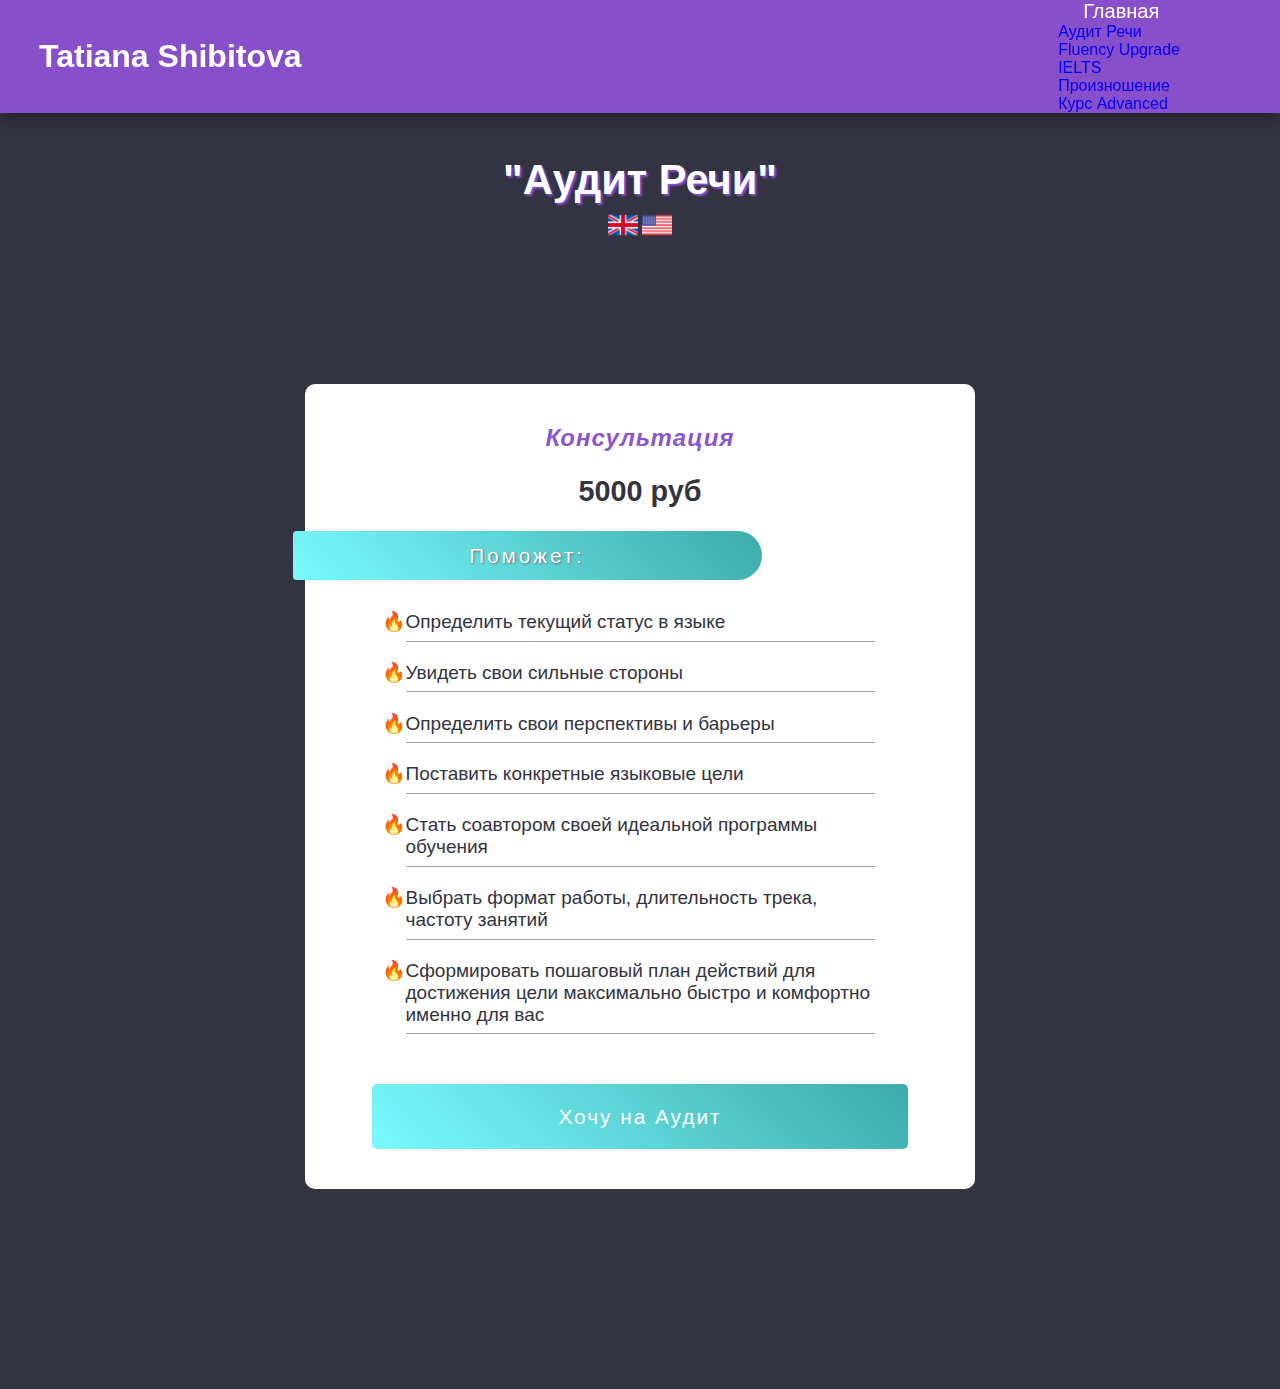
==== audit.html @ 9be50cd2 "Add files via upload" ====
<!DOCTYPE html>
<html lang="en">
<head>
    <meta charset="UTF-8">
    <meta name="viewport" content="width=device-width, initial-scale=1.0">
    <title>Document</title>
    <link rel="stylesheet" href="course.css">
    <link rel="icon" href="eng.png">
</head>
<body>
    <div class="navigation" onclick="show()">
        <button class="hamburger"  >
            <div id="bar1" class="bar"></div>
            <div id="bar2" class="bar"></div>
            <div id="bar3" class="bar"></div>
        </button>

        <div class= 'nav'>
            <ul>
                <li><a href="index.html" class="item ">Главная</a></li>
                <li><a href="audit.html" class="item ">Аудит Речи</a></li>
                <li><a href="course1.html" class="item ">Fluency Upgrade</a></li>
                <li><a href="course1.html" class="item ">IELTS</a></li>
                <li><a href="course1.html" class="item ">Произношение</a></li>
                <li><a href="course1.html" class="item ">Курс Advanced</a></li>
                <li><a href="#contact" class="item ">Отзывы</a></li>
            </ul>
        </div>
    </div>

    <nav class="navbar">
        <div class="logo">
            <h1>Tatiana Shibitova</h1>
        </div>
        <div class="menu">
            <a class="menu-item" href="index.html">Главная</a>
            <li><a href="audit.html" class="item ">Аудит Речи</a></li>
                <li><a href="course1.html" class="item ">Fluency Upgrade</a></li>
                <li><a href="course1.html" class="item ">IELTS</a></li>
                <li><a href="course1.html" class="item ">Произношение</a></li>
                <li><a href="course1.html" class="item ">Курс Advanced</a></li>
        </div>
    </nav>

    <div class="main">
        <div class="main-title">
            <h2>"Аудит Речи"</h2>
            <div class="img-wrap">
                <img src="./img/united-kingdom (1).png" alt="" width="30px"> 
                <img src="./img/united-states.png" alt="" width="30px">
            </div>
        </div>
    </div>

<div class="price-cont-wrap">
    <div class="card-cont">
        <div class="card plus">
            <h2><i>Консультация</i> </h2>
            <h1>5000 руб</h1>
            <h3>Поможет: </h3>
            <ul class="audit">
                <li> Определить текущий статус в языке</li>
                <li>Увидеть свои сильные стороны </li>
                <li> Определить свои перспективы и барьеры</li>
                <li> Поставить конкретные языковые цели</li>
                <li>Стать соавтором своей идеальной программы обучения</li>
                <li>Выбрать формат работы, длительность трека, частоту занятий</li>
                <li>Сформировать пошаговый план действий для достижения цели максимально быстро и комфортно именно для вас</li>
                
                <button>Хочу на Аудит</button>
            </ul>
        </div>
    </div>
</div>

<script src="script.js"></script>
</body>
</html>
---- course.css ----
*{
    margin: 0;
    padding: 0;
    box-sizing: border-box;
    font-family:'Roboto', sans-serif;
}
body{
    background: var(--sections-bg);
}


html{
    scroll-behavior: smooth;
}
ul{
    list-style: none;;
}
a{
    text-decoration: none;
}
img{
    /* display: block; */
    max-width: 100%;
    height: auto;
}


:root{
    --main-color:#8850ccfd;
    --about-color:#f0ece0;
    --big-font:5rem;
    --radius:6px;
    --text-color:#c4c4c4f3;
    --text-color2:#341283;
    --sections-bg:#343341;
}


.container {
	/* min-height: 100vh; */
	width: 100%;
	display: flex;
	align-items: center;
	justify-content: center;
}


.nav{
    position: absolute;
    /* top: 120px;
    right: 40px;
    width: 227px; */
    display: flex;
    flex-direction: column;
    align-items: center;
    justify-content: center;
    width: 100%;
    background-color: var(--main-color);
}

.navigation{
    display: none;
    position: fixed;
    top: -100%;
    /* right: -400px; */
    /* right: -100%; */
    /* width: 170px; */
    /* height: 100%; */
    width: 100%;
    background-color: var(--main-color);
    transition: .5s;
	z-index: 20;
    
}
.nav ul li a{
    color: white;
    list-style-type: none;
}
.navigation ul li {
    color: #fff;
/*     text-align: right; */
    text-transform: uppercase;
    list-style-type: none;
    font-size: 16px;
    padding: 25px 20px;
	/* margin-left: 120px; */
}

.hamburger, .bar{
    position: fixed;
} 

.hamburger{
    display: block;
    top: 7%;
    left: 85%;
    width: 30px;
    height: 45px;
    transform: translateY(-50%);
    border: 0;
    background: 0 0;
}

.bar{
    top: 3px;
    background: #fefefe;
    width: 100%;
    height: 4px;
    transition: all .3s ease-in;
}

#bar2{
    top: 11px;
}

#bar3{
    top: 19px;
}

.navigation.active{
    top: 52px;
	background-color: var(--main-color);
}

.hamburger.open #bar1{
    background-color: #fff;
    transform: rotate(45deg) translate(6px, 5px);
}

.hamburger.open #bar2{
    background-color: transparent;
}

.hamburger.open #bar3{
    background-color: #fff;
    transform: rotate(-45deg) translate(6px, -5px);
}



.navbar {
    width: 100%;
    display: flex;
    justify-content: space-between;
    align-items: center;
    min-height: 60px;
    position: fixed;
    background-color: var(--main-color);
    color: white;
    box-shadow: 0 5px 15px 0 rgb(0,0,0,0.4);
    top: 0;
	z-index: 10;
}
.logo{
    margin-left: 39px;
    /* text-shadow: -2px 2px 2px #2c2c2c; */
}
.menu{
    margin-left: 100px;
    margin-right: 100px;
    list-style: none;
}
.menu-item{
    margin-left: 25px;
    color: #ffffff;
    text-decoration-line: none;
    font-size: 20px;
}




.main{
    /* min-height: 100vh; */
    background-color: var(--sections-bg);
}
.main-title{
    display: flex;
    flex-direction: column;
    align-items: center;
    color: white;
    padding-top: 150px;
}
.main-title h2{
    font-size: 2.6rem;
    text-shadow: 2px 2px 2px var(--main-color);
    text-transform: capitalize;
    line-height: 60px;
}
.main-title h4{
    font-size: 1.2rem;
    text-transform: capitalize;
    margin-top: 15px;
}
.price-cont-wrap{
    display: flex;
    flex-direction: column;
    align-items: center;
    padding-bottom: 200px;
}

.check-div{
    display: flex;
    margin: 40px;
}
.check{
    padding: 8px 10px;
    color: var(--sections-bg);
    background-color: #e0a6fffd;
    margin: 15px;
    font-size: 19px;
    font-weight: 600;
    border-radius: var(--radius);
}


/* .one{
    background:linear-gradient(#79bd95, #2f583f) ;
} */
.card-cont{
    display: flex;
    flex-direction: column;
    align-items: center;
    margin-top: 80px;
}
.card{
    margin-top: 60px;
    width: 100%;
    position: relative;
    background-color: white;
    border-radius: 10px;
    text-align: center;
    padding: 2.5rem 0;
    max-width: 670px;
}
.card h3{
    width: 70%;
    padding: 0.6em 0;
    background-color: #45ba45;
    color: white;
    border-radius: 5px 35px 35px 5px;
    margin-left: -0.6em;
    font-size: 1.3rem;
    font-weight: 400;
    letter-spacing: 0.14em;
    text-shadow: 1px 1px 2px #6e6e6e;
}
.card h1{
    font-size: 1.8rem;
    margin: 0.8em 0;
    color: #343341;
}
.card ul li {
    position: relative;
    margin: auto;
    width: 70%;
    font-size: 19px;
    padding-bottom: 0.4em;
    color: #343341;
    text-align: left;
}
.card ul li::marker{
    content: '🔥';
}
.card ul li:not(:last-child){
    margin-bottom: 1.2rem;
    border-bottom: 1px solid #a4a5aa;
}
.card button{
    font-size: 1.3rem;
    letter-spacing: 2px;
    margin-top: 1.9rem;
    width: 80%;
    padding: 1em 0;
    background-color: #45ba45;
    border: none;
    border-radius: 5px;
    color: white;
}


.basic h3,.basic button{
    background: linear-gradient(45deg, #bff524, #45ba45);
}
.standard h3,.standard button{
    background: linear-gradient(45deg, #ff46f3, #c345c5);
}

.pro h3,.pro button{
    background: linear-gradient(45deg, #40c4fc, #457fba);
}
.plus h3,.plus button{
    background: linear-gradient(45deg, #7afbff, #3eaaaa);
}
.audit{
    margin-top: 30px;
}
.card h2{
    letter-spacing: 1px;
    color: var(--main-color);
}

@media all and (max-width:500px){
    .navigation{
        display: block;
    }
    .hamburger{
        display: block;
        top: 5%;
        left: 85%;
        width: 30px;
        height: 43px;
        transform: translateY(-50%);
        border: 0;
        background: 0 0;
    }
    .navbar{
    padding: 15px;
    width: 100%;
    }
    .navbar a{
        display: none;
    }
    .logo{
        margin-left: 12px;
        font-size: 12px;
    }
    .main-title{
        display: flex;
        flex-direction: column;
        align-items: center;
        color: white;
        padding-top: 100px;
    }
    .main-title h2{
        font-size: 1.5rem;
        text-shadow: 2px 2px 2px var(--main-color);
        text-transform: capitalize;
        line-height: 60px;
    }
    .main-title h4{
        font-size: 1rem;
        text-transform: capitalize;
        margin-top: 15px;
    }
    .price-cont{
        margin-top: 40px;
        max-width: 320px;
    }
    .check-div{
        display: flex;
        flex-direction: column;
        margin: 30px;
    }
    .check{
        padding: 13px 21px;
        color: var(--sections-bg);
        background-color: #e0a6fffd;
        margin: 10px;
        border-radius: var(--radius);
    }
    .img-wrap img{
        width: 29px;
        margin-top: 6px;
    }
    .card{
        margin-top: 60px;
        max-width: 320px;
    }
    .card h3{
        width: 85%;
        margin-left: -0.5em;
        font-size: 1.1rem;
        letter-spacing: 0.14em;
        text-shadow: 1px 1px 2px #6e6e6e;
    }
    .card h1{
        font-size: 1.4rem;
        margin: 0.8em 0;
    }
    .card-cont{
        margin-top: 40px;
    }
}
@media all and (max-width:380px){
    .navigation{
        display: block;
    }
    .hamburger{
        display: block;
        top: 5%;
        left: 85%;
        width: 30px;
        height: 43px;
        transform: translateY(-50%);
        border: 0;
        background: 0 0;
    }
    .navbar{
    padding: 15px;
    width: 100%;
    }
    .navbar a{
        display: none;
    }
    .logo{
        margin-left: 12px;
        font-size: 11px;
    }
}
.navigation.active{
    top: 55px;
	background-color: var(--main-color);
}
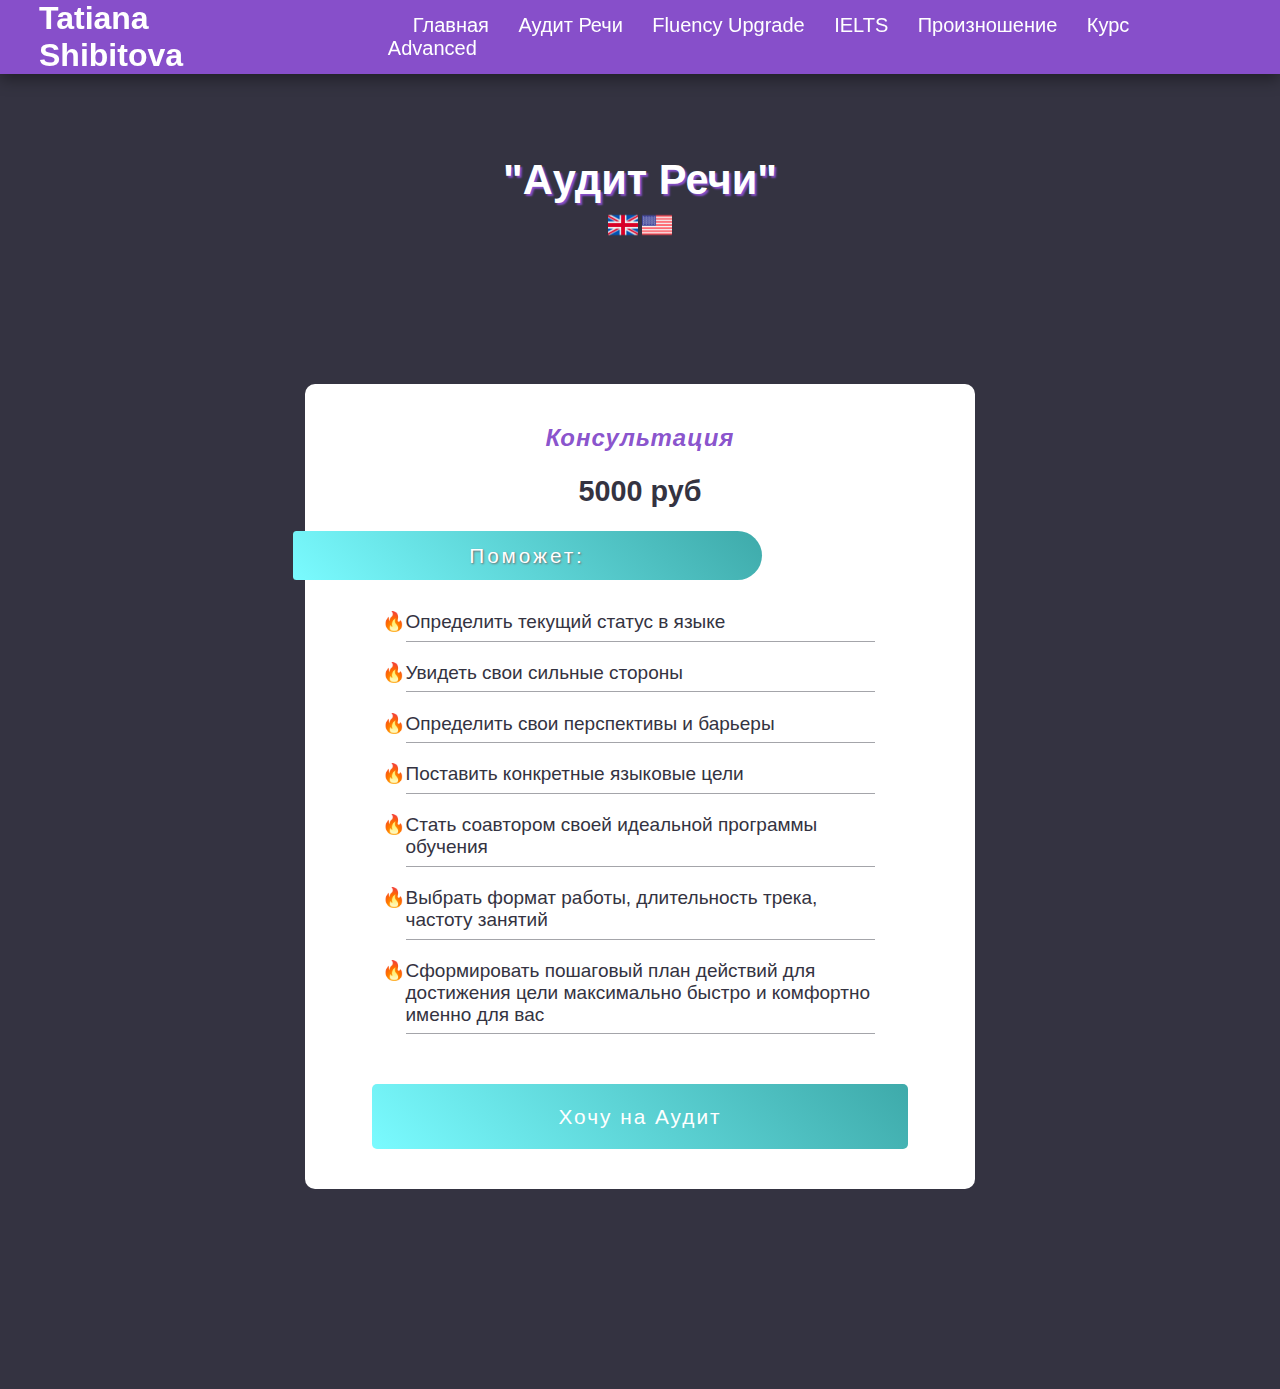
==== commit 1621650e: "Update audit.html" ====
--- a/audit.html
+++ b/audit.html
@@ -8,7 +8,8 @@
     <link rel="icon" href="eng.png">
 </head>
 <body>
-    <div class="navigation" onclick="show()">
+    
+     <div class="navigation" onclick="show()">
         <button class="hamburger"  >
             <div id="bar1" class="bar"></div>
             <div id="bar2" class="bar"></div>
@@ -34,13 +35,14 @@
         </div>
         <div class="menu">
             <a class="menu-item" href="index.html">Главная</a>
-            <li><a href="audit.html" class="item ">Аудит Речи</a></li>
-                <li><a href="course1.html" class="item ">Fluency Upgrade</a></li>
-                <li><a href="course1.html" class="item ">IELTS</a></li>
-                <li><a href="course1.html" class="item ">Произношение</a></li>
-                <li><a href="course1.html" class="item ">Курс Advanced</a></li>
+            <a href="audit.html" class="menu-item">Аудит Речи</a>
+                <a href="course1.html" class="menu-item">Fluency Upgrade</a>
+                <a href="course1.html" class="menu-item">IELTS</a>
+                <a href="course1.html" class="menu-item">Произношение</a>
+                <a href="course1.html" class="menu-item">Курс Advanced</a>
         </div>
     </nav>
+
 
     <div class="main">
         <div class="main-title">
@@ -75,4 +77,4 @@
 
 <script src="script.js"></script>
 </body>
-</html>+</html>
--- a/course.css
+++ b/course.css
@@ -209,7 +209,6 @@
     background-color: #e0a6fffd;
     margin: 15px;
     font-size: 19px;
-    font-weight: 600;
     border-radius: var(--radius);
 }
 
@@ -244,11 +243,15 @@
     font-weight: 400;
     letter-spacing: 0.14em;
     text-shadow: 1px 1px 2px #6e6e6e;
+	margin-botton:20px;
 }
 .card h1{
     font-size: 1.8rem;
     margin: 0.8em 0;
     color: #343341;
+}
+.card ul {
+	margin-top:30px;
 }
 .card ul li {
     position: relative;
@@ -300,6 +303,64 @@
     color: var(--main-color);
 }
 
+
+
+@media all and (max-width:1024px){
+    .navigation{
+        display: block;
+    }
+    .hamburger{
+        display: block;
+        top: 4%;
+        left: 89%;
+        width: 30px;
+        height: 47px;
+        transform: translateY(-70%);
+        border: 0;
+        background: 0 0;
+    }
+    .navbar{
+    padding: 19px;
+    width: 100%;
+    }
+    .navbar a{
+        display: none;
+    }
+    .logo{
+        margin-left: 20px;
+        font-size: 13px;
+    }
+
+}
+
+@media all and (max-width:830px){
+    
+    .navigation{
+        display: block;
+    }
+    .hamburger{
+        display: block;
+        top: 4.8%;
+        left: 89%;
+        width: 30px;
+        height: 47px;
+        transform: translateY(-70%);
+        border: 0;
+        background: 0 0;
+    }
+    .navbar{
+    padding: 19px;
+    width: 100%;
+    }
+    .navbar a{
+        display: none;
+    }
+    .logo{
+        margin-left: 20px;
+        font-size: 13px;
+    }
+}
+
 @media all and (max-width:500px){
     .navigation{
         display: block;
@@ -381,6 +442,7 @@
     .card-cont{
         margin-top: 40px;
     }
+    
 }
 @media all and (max-width:380px){
     .navigation{
@@ -408,7 +470,3 @@
         font-size: 11px;
     }
 }
-.navigation.active{
-    top: 55px;
-	background-color: var(--main-color);
-}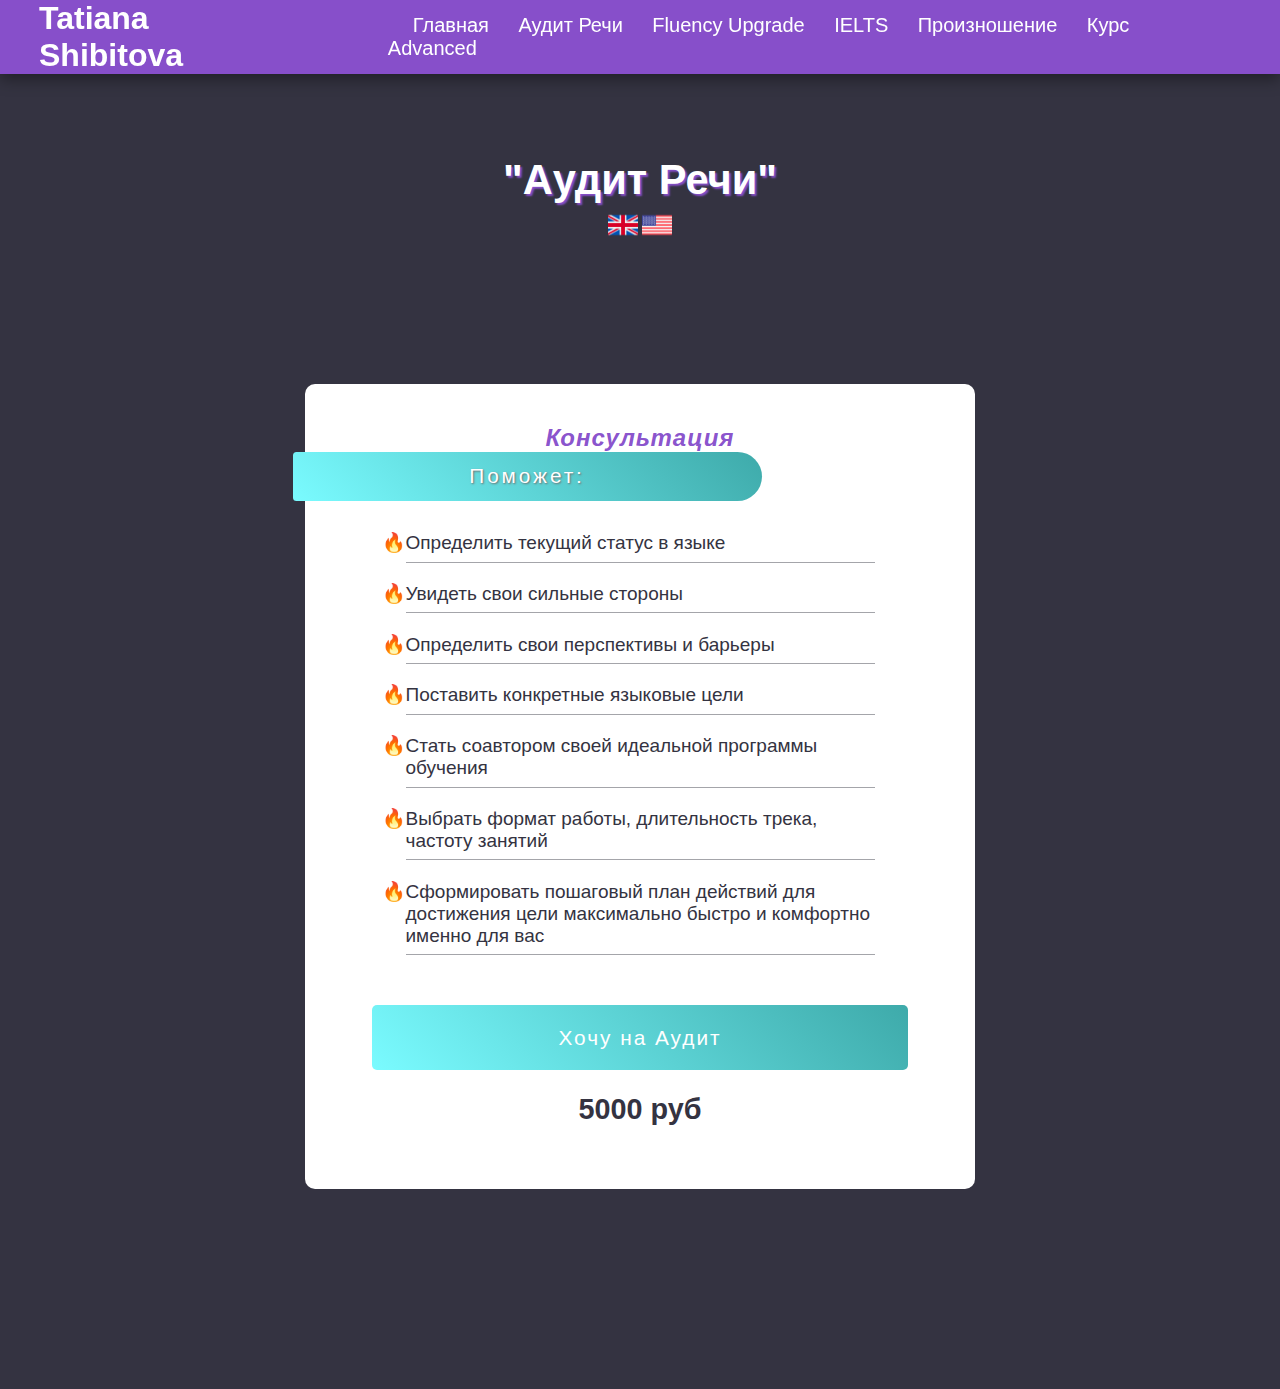
==== commit e0838d7b: "Update audit.html" ====
--- a/audit.html
+++ b/audit.html
@@ -58,7 +58,7 @@
     <div class="card-cont">
         <div class="card plus">
             <h2><i>Консультация</i> </h2>
-            <h1>5000 руб</h1>
+           
             <h3>Поможет: </h3>
             <ul class="audit">
                 <li> Определить текущий статус в языке</li>
@@ -71,6 +71,7 @@
                 
                 <button>Хочу на Аудит</button>
             </ul>
+             <h1>5000 руб</h1>
         </div>
     </div>
 </div>
